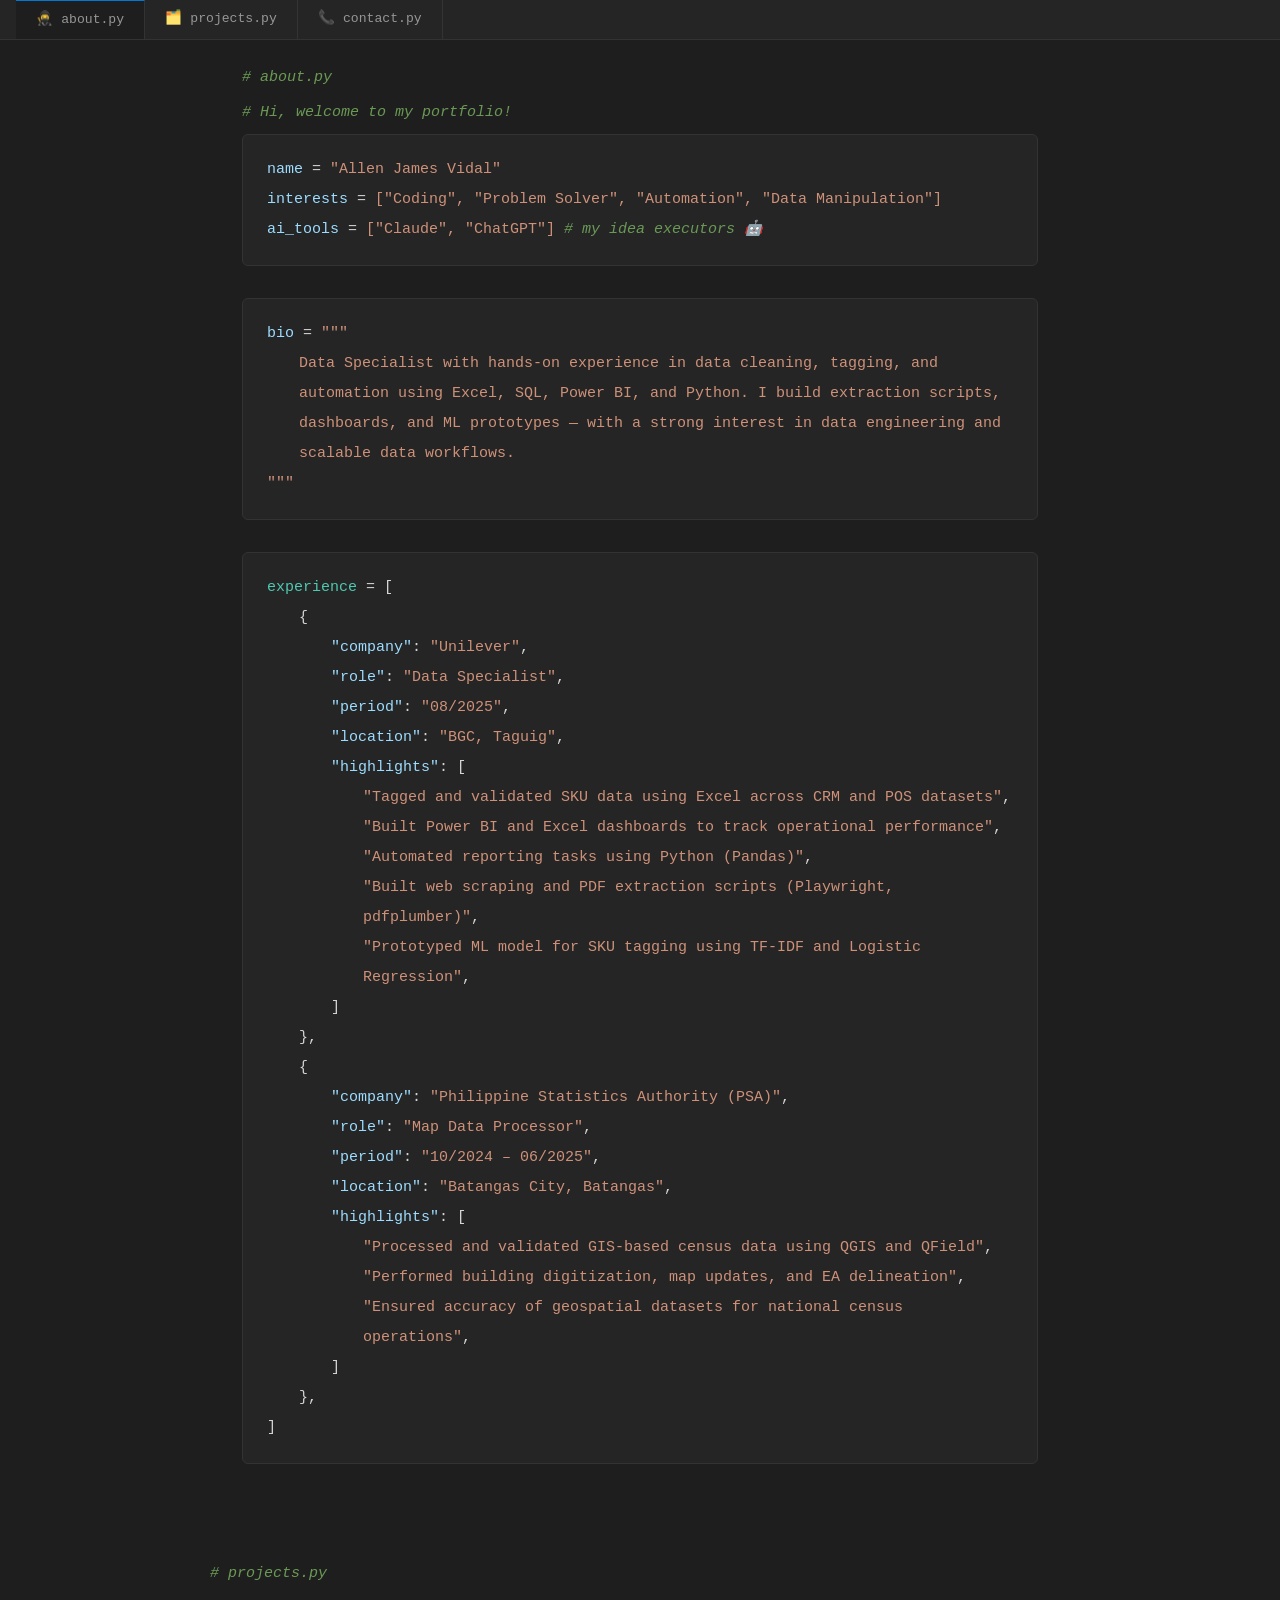
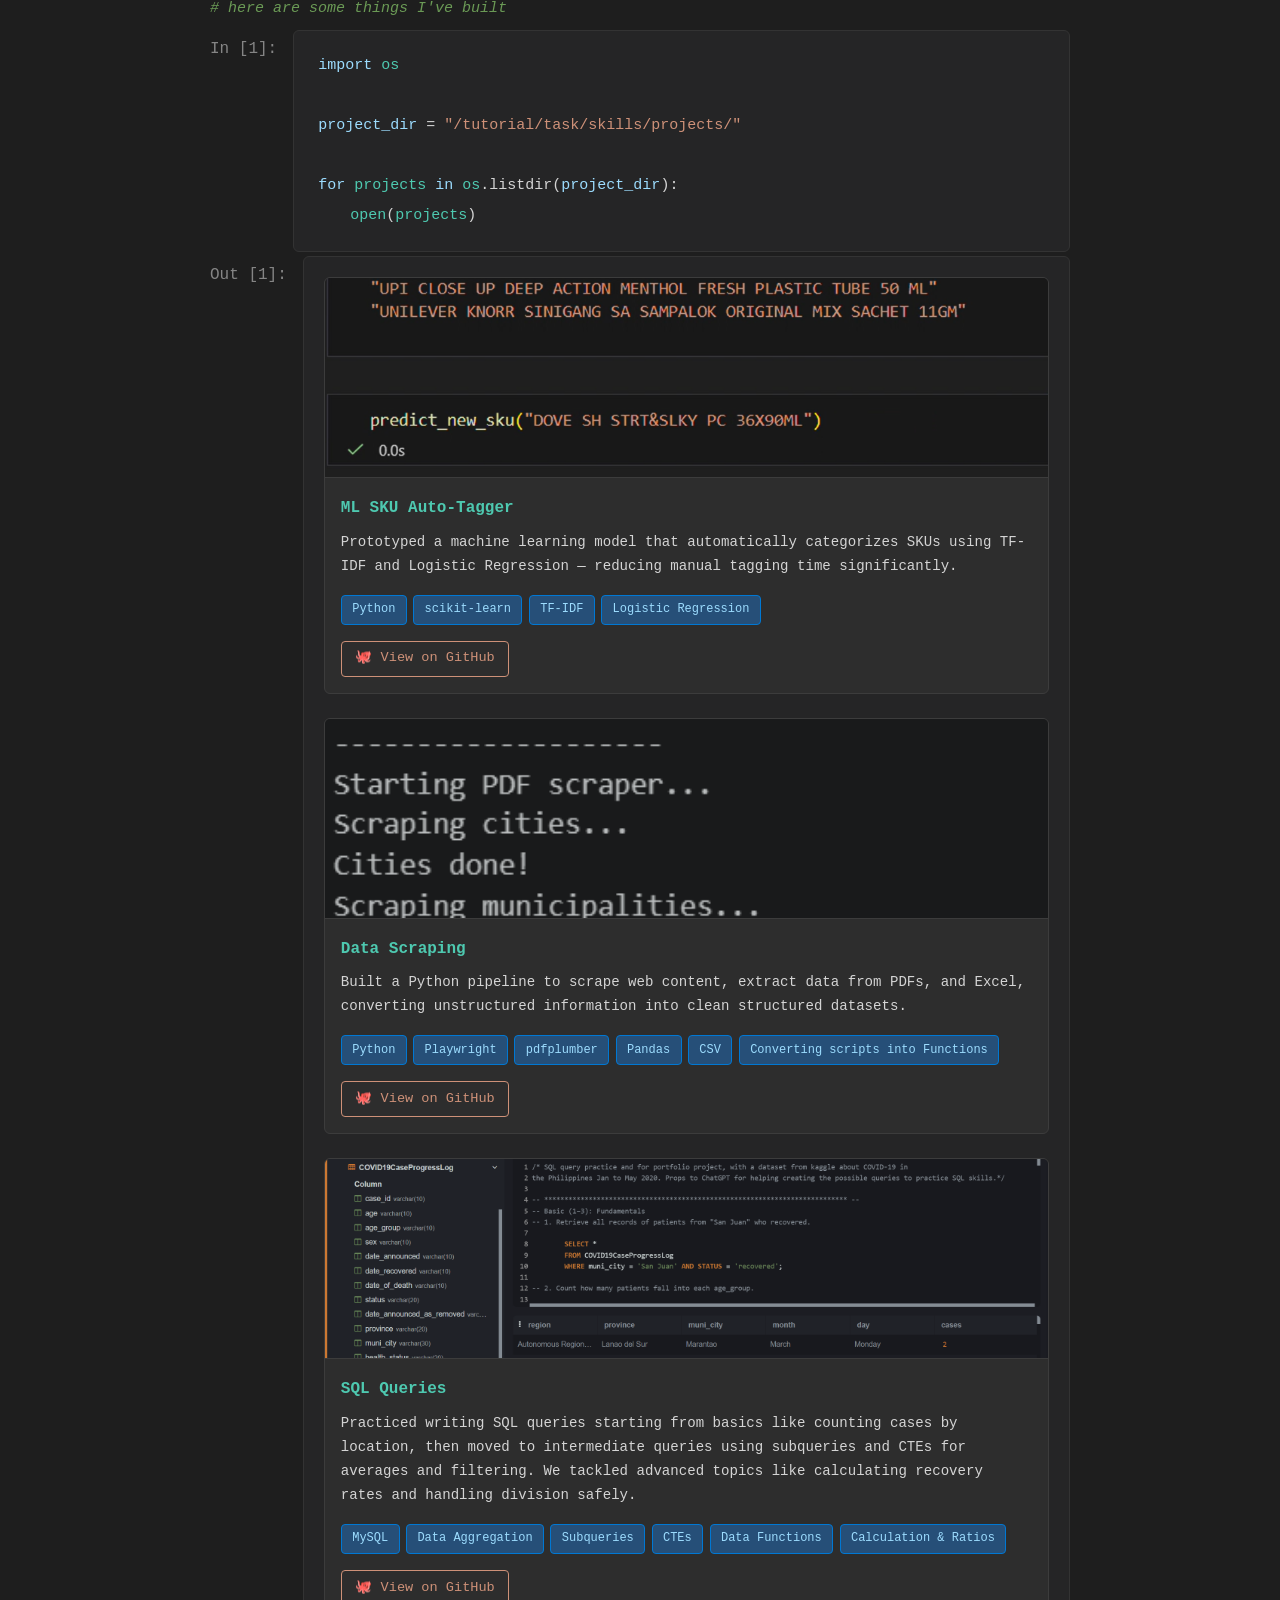
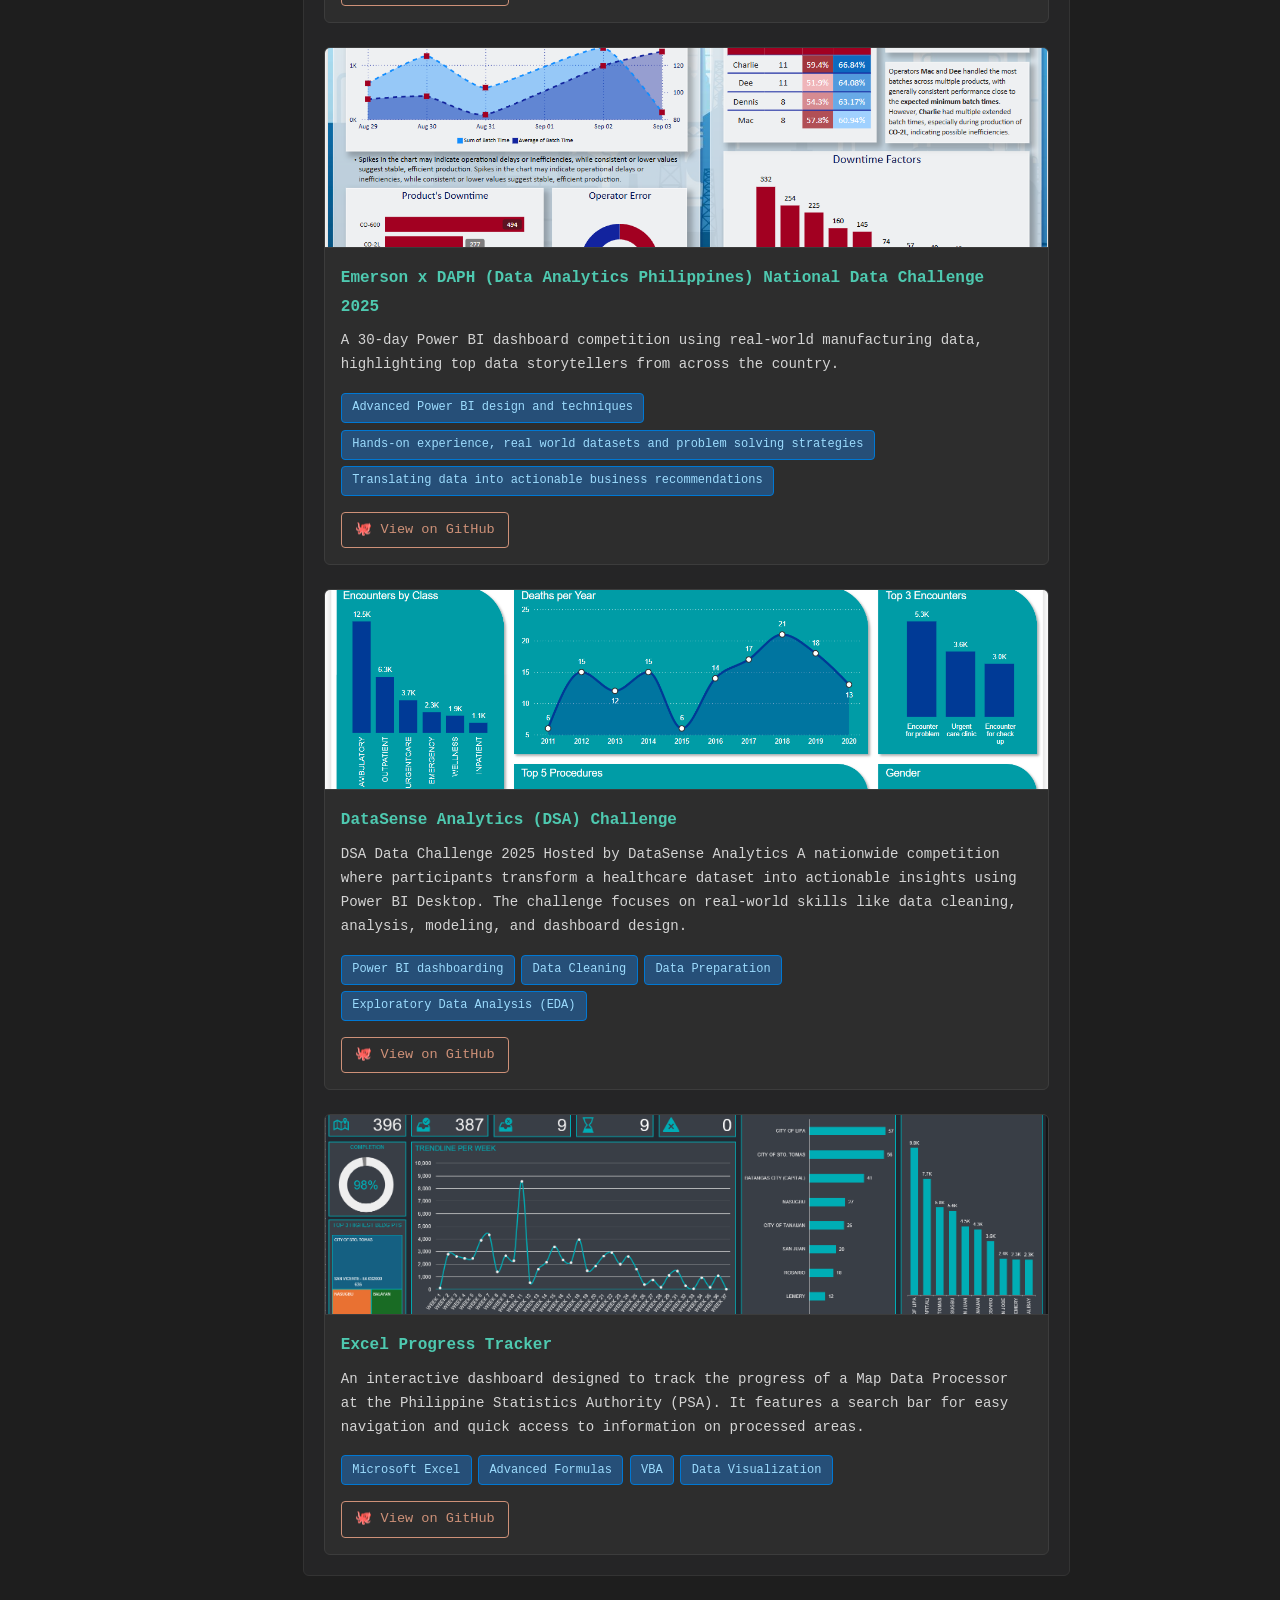
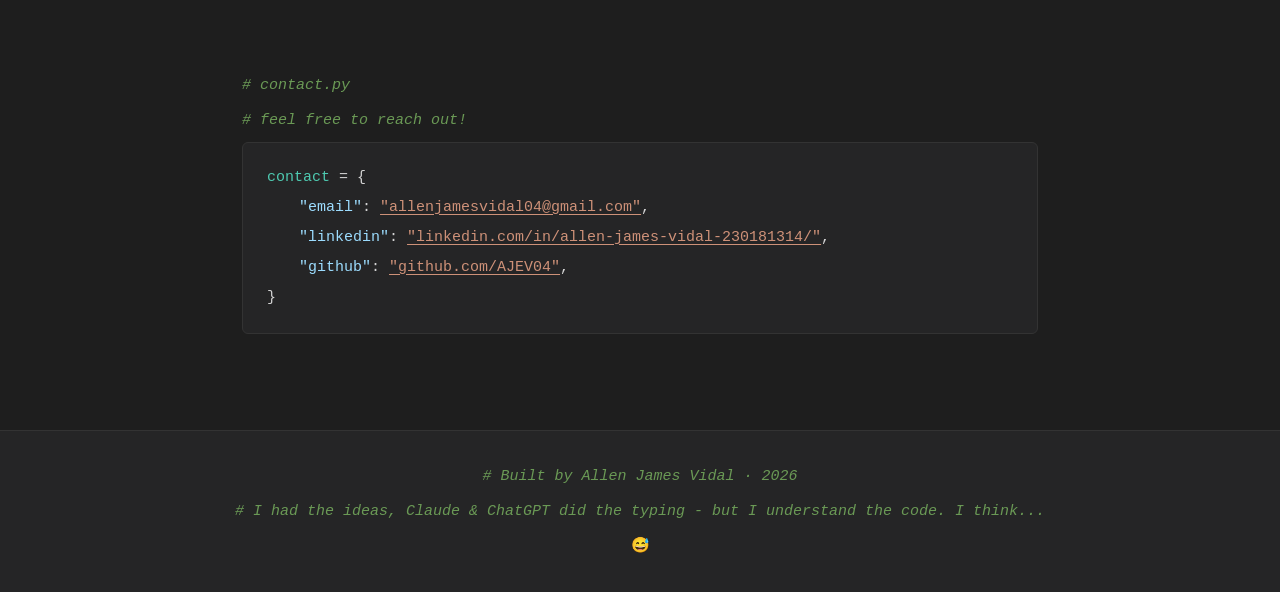
==== index.html @ 6282ac0d "Add files via upload" ====
<!DOCTYPE html>
<html lang="en">

<head>
  <meta charset="UTF-8">
  <meta name="viewport" content="width=device-width, initial-scale=1.0">
  <title>myPortfolio.py</title>
  <link rel="stylesheet" href="style.css">
</head>

<body>
  <nav>
    <div class="nav-tab active">
      <a href="#about"><span class="tab-icon">🥷 </span>about.py</a>
    </div>
    <div class="nav-tab">
      <a href="#projects"><span class="tab-icon">🗂️ </span>projects.py</a>
    </div>
    <div class="nav-tab">
      <a href="#contact"><span class="tab-icon">📞 </span>contact.py</a>
    </div>
  </nav>

  <!-- ABOUT -->
  <section id="about">

    <p class="comment"># about.py</p>
    <p class="comment"># Hi, welcome to my portfolio!</p>

    <div class="code-block">
      <p>
        <span class="keyword">name</span> = <span class="string">"Allen James Vidal"</span>
      </p>

      <p>
        <span class="keyword">interests</span> = <span class="string">["Coding", "Problem Solver", "Automation", "Data
          Manipulation"]</span>
      </p>

      <p>
        <span class="keyword">ai_tools</span> =
        <span class="string">["Claude", "ChatGPT"]</span>
        <span class="comment"> # my idea executors 🤖</span>
      </p>
    </div>

    <div class="code-block">
      <p><span class="keyword">bio</span> = <span class="string">"""</span></p>
      <p class="string indent">
        Data Specialist with hands-on experience in data cleaning, tagging,
        and automation using Excel, SQL, Power BI, and Python. I build
        extraction scripts, dashboards, and ML prototypes — with a strong
        interest in data engineering and scalable data workflows.
      </p>
      <p><span class="string">"""</span></p>
    </div>

    <div class="code-block">
      <p><span class="classname">experience</span> = [</p>

      <div class="indent">
        <p>{</p>
        <div class="indent">
          <p><span class="keyword">"company"</span>: <span class="string">"Unilever"</span>,</p>
          <p><span class="keyword">"role"</span>: <span class="string">"Data Specialist"</span>,</p>
          <p><span class="keyword">"period"</span>: <span class="string">"08/2025"</span>,</p>
          <p><span class="keyword">"location"</span>: <span class="string">"BGC, Taguig"</span>,</p>
          <p><span class="keyword">"highlights"</span>: [</p>
          <div class="indent">
            <p><span class="string">"Tagged and validated SKU data using Excel across CRM and POS datasets"</span>,</p>
            <p><span class="string">"Built Power BI and Excel dashboards to track operational performance"</span>,</p>
            <p><span class="string">"Automated reporting tasks using Python (Pandas)"</span>,</p>
            <p><span class="string">"Built web scraping and PDF extraction scripts (Playwright, pdfplumber)"</span>,</p>
            <p><span class="string">"Prototyped ML model for SKU tagging using TF-IDF and Logistic Regression"</span>,
            </p>
          </div>
          <p>]</p>
        </div>
        <p>},</p>

        <p>{</p>
        <div class="indent">
          <p><span class="keyword">"company"</span>: <span class="string">"Philippine Statistics Authority
              (PSA)"</span>,</p>
          <p><span class="keyword">"role"</span>: <span class="string">"Map Data Processor"</span>,</p>
          <p><span class="keyword">"period"</span>: <span class="string">"10/2024 – 06/2025"</span>,</p>
          <p><span class="keyword">"location"</span>: <span class="string">"Batangas City, Batangas"</span>,</p>
          <p><span class="keyword">"highlights"</span>: [</p>
          <div class="indent">
            <p><span class="string">"Processed and validated GIS-based census data using QGIS and QField"</span>,</p>
            <p><span class="string">"Performed building digitization, map updates, and EA delineation"</span>,</p>
            <p><span class="string">"Ensured accuracy of geospatial datasets for national census operations"</span>,</p>
          </div>
          <p>]</p>
        </div>
        <p>},</p>
      </div>

      <p>]</p>
    </div>
  </section>

  <!-- PROJECTS -->
  <section id="projects">

    <p class="comment"># projects.py</p>
    <p class="comment"># here are some things I've built</p>

    <div class="jupyter-cell">

      <div class="cell-input">
        <span class="cell-label">In [1]:</span>
        <div class="code-block">
          <p><span class="keyword">import</span> <span class="classname">os</span></p>
          <br>
          <p><span class="keyword">project_dir</span> = <span class="string">"/tutorial/task/skills/projects/"</span>
          </p>
          <br>
          <p><span class="keyword">for</span> <span class="classname">projects</span> <span class="keyword">in</span>
            <span class="classname">os</span>.listdir(<span class="keyword">project_dir</span>):
          </p>
          <div class="indent">
            <p><span class="classname">open</span>(<span class="classname">projects</span>)</p>
          </div>
        </div>
      </div>

      <div class="cell-output">
        <span class="cell-label">Out [1]:</span>
        <div class="output-box">

          <div class="project-card">
            <img src="img-vid/mlSkuAutoTagger.png" class="project-img" />
            <div class="project-info">
              <h3 class="project-title">ML SKU Auto-Tagger</h3>
              <p class="project-desc">Prototyped a machine learning model that automatically categorizes SKUs using
                TF-IDF and Logistic Regression — reducing manual tagging time significantly.</p>
              <div class="project-tags">
                <span class="tag">Python</span>
                <span class="tag">scikit-learn</span>
                <span class="tag">TF-IDF</span>
                <span class="tag">Logistic Regression</span>
              </div>
              <a href="https://github.com/yourusername" target="_blank" class="github-link">🐙 View on GitHub</a>
            </div>
          </div>

          <div class="project-card">
            <img src="img-vid/dataScraping.png" class="project-img" />
            <div class="project-info">
              <h3 class="project-title">Data Scraping</h3>
              <p class="project-desc">Built a Python pipeline to scrape web content, extract data from PDFs, and Excel,
                converting unstructured information into clean structured datasets.</p>
              <div class="project-tags">
                <span class="tag">Python</span>
                <span class="tag">Playwright</span>
                <span class="tag">pdfplumber</span>
                <span class="tag">Pandas</span>
                <span class="tag">CSV</span>
                <span class="tag">Converting scripts into Functions</span>
              </div>
              <a href="https://github.com/AJEV04/portfolioProjects/tree/main/projects/Data%20Scraping" target="_blank"
                class="github-link">🐙 View on GitHub</a>
            </div>
          </div>

          <div class="project-card">
            <img src="img-vid/sqlProj.png" class="project-img" />
            <div class="project-info">
              <h3 class="project-title">SQL Queries</h3>
              <p class="project-desc">Practiced writing SQL queries starting from basics like counting cases by
                location, then moved to intermediate queries using subqueries and CTEs for averages and filtering. We
                tackled advanced topics like calculating recovery rates and handling division safely.</p>
              <div class="project-tags">
                <span class="tag">MySQL</span>
                <span class="tag">Data Aggregation</span>
                <span class="tag">Subqueries</span>
                <span class="tag">CTEs</span>
                <span class="tag">Data Functions</span>
                <span class="tag">Calculation & Ratios</span>
              </div>
              <a href="https://github.com/AJEV04/portfolioProjects/tree/main/projects/SQL%20Queries" target="_blank"
                class="github-link">🐙 View on GitHub</a>
            </div>
          </div>

          <div class="project-card">
            <img src="img-vid/dashboardDaph.png" class="project-img" />
            <div class="project-info">
              <h3 class="project-title">Emerson x DAPH (Data Analytics Philippines) National Data Challenge 2025</h3>
              <p class="project-desc">A 30-day Power BI dashboard competition using real-world manufacturing data,
                highlighting top data storytellers from across the country.</p>
              <div class="project-tags">
                <span class="tag">Advanced Power BI design and techniques</span>
                <span class="tag">Hands-on experience, real world datasets and problem solving strategies</span>
                <span class="tag">Translating data into actionable business recommendations</span>
              </div>
              <a href="https://github.com/AJEV04/portfolioProjects/tree/main/projects/Emerson%20x%20DAPH%20(Data%20Analytics%20Philippines)%20National%20Data%20Challenge%202025"
                target="_blank" class="github-link">🐙 View on GitHub</a>
            </div>
          </div>

          <div class="project-card">
            <img src="img-vid/dashboardDsa.png" class="project-img" />
            <div class="project-info">
              <h3 class="project-title">DataSense Analytics (DSA) Challenge</h3>
              <p class="project-desc">DSA Data Challenge 2025 Hosted by DataSense Analytics A nationwide competition
                where participants transform a healthcare dataset into actionable insights using Power BI Desktop. The
                challenge focuses on real-world skills like data cleaning, analysis, modeling, and dashboard design.</p>
              <div class="project-tags">
                <span class="tag">Power BI dashboarding</span>
                <span class="tag">Data Cleaning</span>
                <span class="tag">Data Preparation</span>
                <span class="tag">Exploratory Data Analysis (EDA)</span>
              </div>
              <a href="https://github.com/AJEV04/portfolioProjects/tree/main/projects/DataSense%20Analytics%20(DSA)%20Challenge"
                target="_blank" class="github-link">🐙 View on GitHub</a>
            </div>
          </div>

          <div class="project-card">
            <img src="img-vid/dashboardCbms.png" class="project-img" />
            <div class="project-info">
              <h3 class="project-title">Excel Progress Tracker</h3>
              <p class="project-desc">An interactive dashboard designed to track the progress of a Map Data Processor at
                the Philippine Statistics Authority (PSA). It features a search bar for easy navigation and quick access
                to information on processed areas.</p>
              <div class="project-tags">
                <span class="tag">Microsoft Excel</span>
                <span class="tag">Advanced Formulas</span>
                <span class="tag">VBA</span>
                <span class="tag">Data Visualization</span>
              </div>
              <a href="https://github.com/AJEV04/portfolioProjects/tree/main/projects/Progress%20Tracker%20(CBMS)"
                target="_blank" class="github-link">🐙 View on GitHub</a>
            </div>
          </div>

        </div>
      </div>
    </div>
  </section>

  <!-- CONTACT -->
  <section id="contact">

    <p class="comment"># contact.py</p>
    <p class="comment"># feel free to reach out!</p>

    <div class="code-block">
      <p><span class="classname">contact</span> = {</p>
      <div class="indent">
        <p><span class="keyword">"email"</span>: <a href="mailto:allenjamesvidal04@gmail.com"
            class="string link">"allenjamesvidal04@gmail.com"</a>,</p>
        <p><span class="keyword">"linkedin"</span>: <a href="https://www.linkedin.com/in/allen-james-vidal-230181314/"
            target="_blank" class="string link">"linkedin.com/in/allen-james-vidal-230181314/"</a>,</p>
        <p><span class="keyword">"github"</span>: <a href="https://github.com/AJEV04" target="_blank"
            class="string link">"github.com/AJEV04"</a>,</p>
      </div>
      <p>}</p>
    </div>

  </section>

  <!-- FOOTER -->
  <footer>
    <p class="comment"># Built by Allen James Vidal · 2026</p>
    <p class="comment"># I had the ideas, Claude & ChatGPT did the typing - but I understand the code. I think...</p>
    <span>😅</span>
  </footer>
</body>

</html>
---- style.css ----
* {
  margin: 0;
  padding: 0;
  box-sizing: border-box;
}

html {
  scroll-behavior: smooth;
}

body {
  background-color: #1e1e1e;
  color: #d4d4d4;
  font-family: 'Courier New', monospace;
  font-size: 15px;
  line-height: 1.8;
}

a {
  text-decoration: none;
  color: inherit;
}

section {
  max-width: 860px;
  margin: 0 auto;
  padding: 4rem 2rem;
}

/* -- NAV -- */
nav {
  position: fixed;
  top: 0;
  left: 0;
  right: 0;
  z-index: 100;
  display: flex;
  align-items: center;
  background-color: #252526;
  border-bottom: 1px solid #333333;
  height: 40px;
  padding: 0 1rem;
}

.nav-tab {
  display: flex;
  align-items: center;
  gap: 0.4rem;
  padding: 0 1.25rem;
  height: 100%;
  font-size: 0.82rem;
  color: #969696;
  border-right: 1px solid #333333;
  cursor: pointer;
  transition: color 0.2s;
}

.nav-tab a {
  color: #969696;
  transition: color 0.2s;
}

.nav-tab a:hover {
  color: #d4d4d4;
}

.nav-tab.active {
  background-color: #1e1e1e;
  color: #d4d4d4;
  border-top: 1px solid #0078d4;
}

.tab-icon {
  font-size: 0.85rem;
}

/* -- SYNTAX COLORS -- */
.comment {
  color: #6a9955;
  font-style: italic;
  margin-bottom: 0.5rem;
}

.keyword {
  color: #9cdcfe;
}

.string {
  color: #ce9178;
}

.classname {
  color: #4ec9b0;
}

/* --CODE BLOCKS --*/
.code-block {
  background-color: #252526;
  border: 1px solid #333333;
  border-radius: 6px;
  padding: 1.25rem 1.5rem;
  margin-bottom: 2rem;
  line-height: 2;
}

.code-block p {
  word-break: break-word;
}

.string.indent {
  display: block;
  padding-left: 2rem;
  color: #ce9178;
}

.indent {
  padding-left: 2rem;
}

/* -- PROJECTS -- */
#projects {
  padding: 0;
}

.jupyter-cell {
  margin-bottom: 2rem;
}

.cell-input {
  display: flex;
  align-items: flex-start;
  gap: 1rem;
  margin-bottom: 0.25rem;
}

.cell-output {
  display: flex;
  align-items: flex-start;
  gap: 1rem;
}

.cell-label {
  color: #858585;
  font-size: 1rem;
  white-space: nowrap;
  padding-top: 0.3rem;
  min-width: 60px;
}

.cell-input .code-block {
  margin-bottom: 0;
  flex: 1;
}

.output-box {
  flex: 1;
  background-color: #252526;
  border: 1px solid #333333;
  border-radius: 6px;
  padding: 1.25rem;
  display: flex;
  flex-direction: column;
  gap: 1.5rem;
}

/* -- PROJECT CARD -- */
.project-card {
  background-color: #2d2d2d;
  border: 1px solid #3c3c3c;
  border-radius: 6px;
  overflow: hidden;
  transition: border-color 0.2s;
}

.project-card:hover {
  border-color: #0078d4;
}

.project-img {
  width: 100%;
  height: 200px;
  object-fit: cover;
  display: block;
  border-bottom: 1px solid #3c3c3c;
}

.project-info {
  padding: 1rem;
}

.project-title {
  color: #4ec9b0;
  font-size: 1rem;
  font-weight: bold;
  margin-bottom: 0.5rem;
}

.project-desc {
  color: #d4d4d4;
  font-size: 0.88rem;
  line-height: 1.7;
  margin-bottom: 1rem;
}

.project-tags {
  display: flex;
  flex-wrap: wrap;
  gap: 0.4rem;
  margin-bottom: 1rem;
}

.tag {
  background-color: #264f78;
  color: #9cdcfe;
  font-size: 0.75rem;
  padding: 0.2rem 0.65rem;
  border-radius: 4px;
  border: 1px solid #0078d4;
}

.github-link {
  display: inline-block;
  color: #ce9178;
  font-size: 0.85rem;
  border: 1px solid #ce9178;
  padding: 0.3rem 0.85rem;
  border-radius: 4px;
  transition: background 0.2s, color 0.2s;
}

.github-link:hover {
  background: #ce9178;
  color: #1e1e1e;
}

/* -- CONTACT -- */
.link {
  color: #ce9178;
  text-decoration: underline;
  text-underline-offset: 3px;
  transition: color 0.2s;
}

.link:hover {
  color: #f0a070;
}

/* -- FOOTER -- */
footer {
  text-align: center;
  padding: 2rem;
  border-top: 1px solid #333333;
  background-color: #252526;
}

/* -- SCROLLBAR -- */
::-webkit-scrollbar {
  width: 8px;
}

::-webkit-scrollbar-track {
  background: #1e1e1e;
}

::-webkit-scrollbar-thumb {
  background: #424242;
  border-radius: 4px;
}

::-webkit-scrollbar-thumb:hover {
  background: #555555;
}
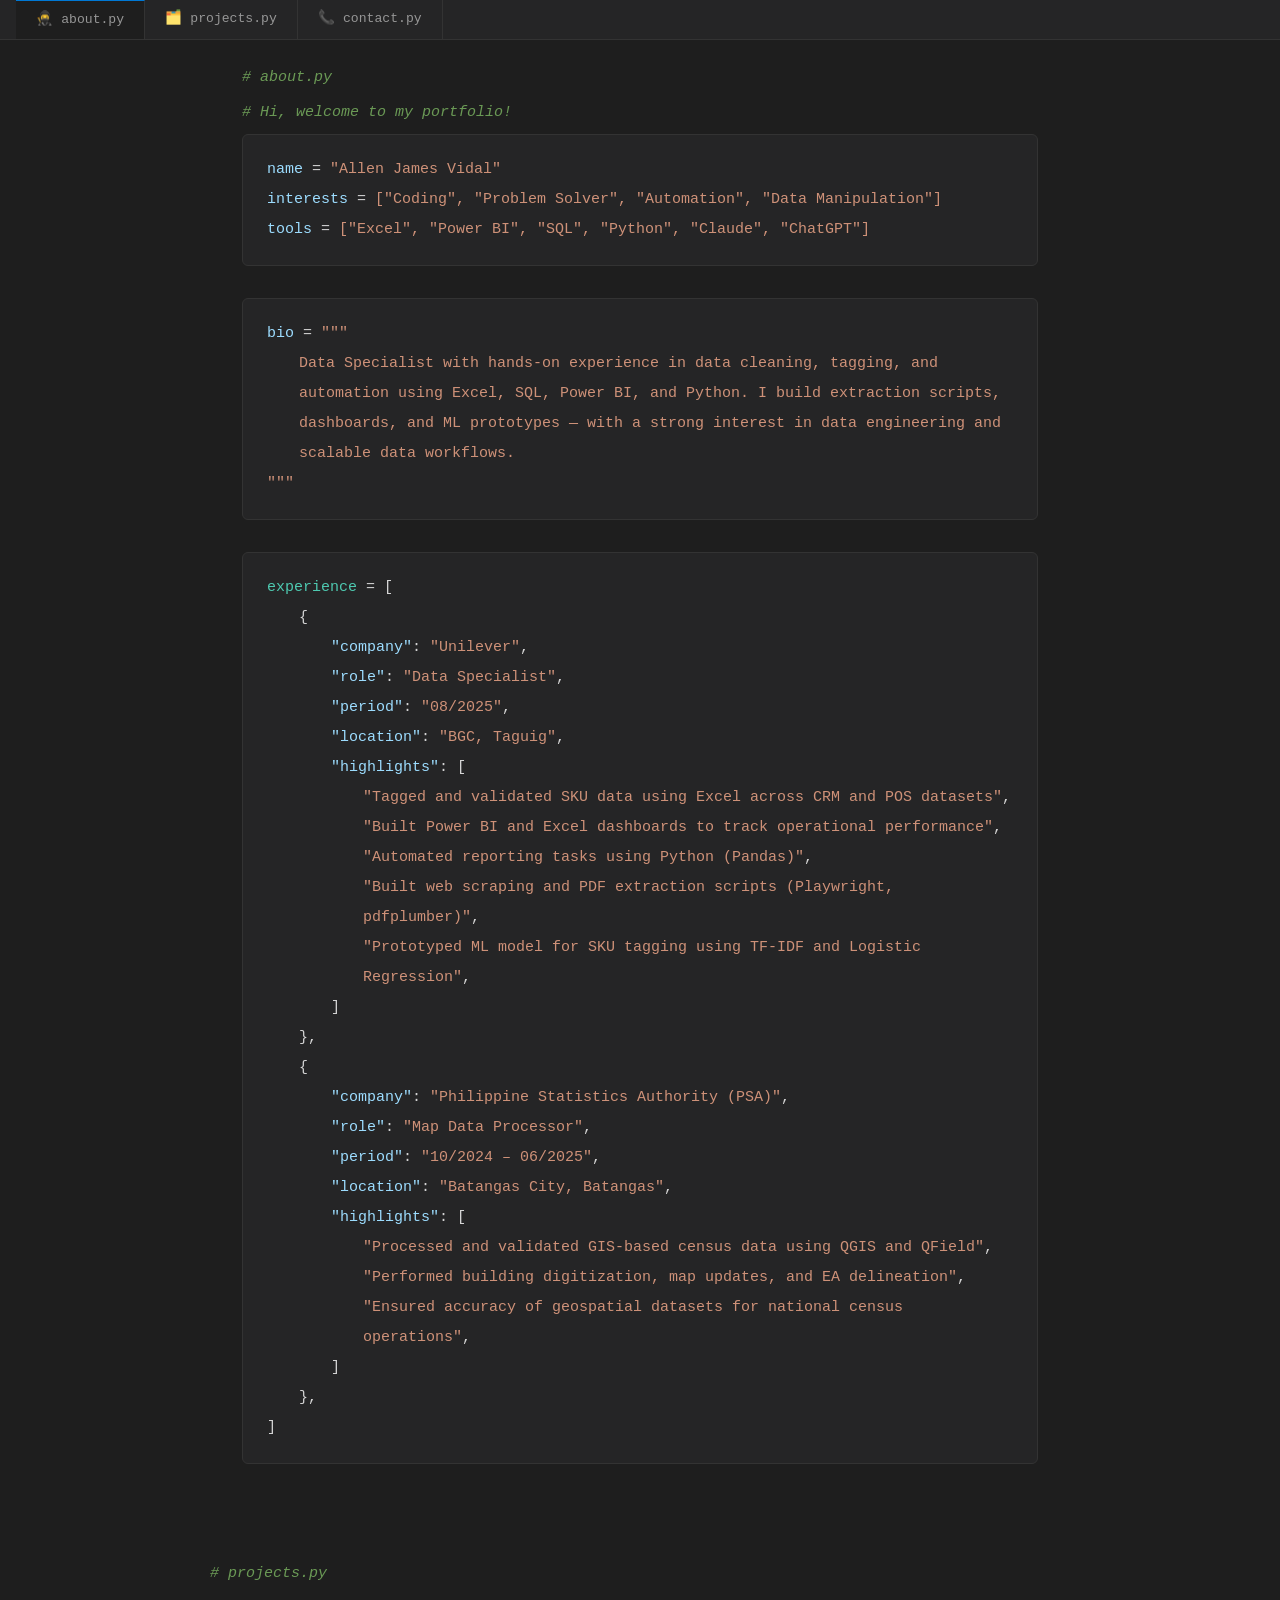
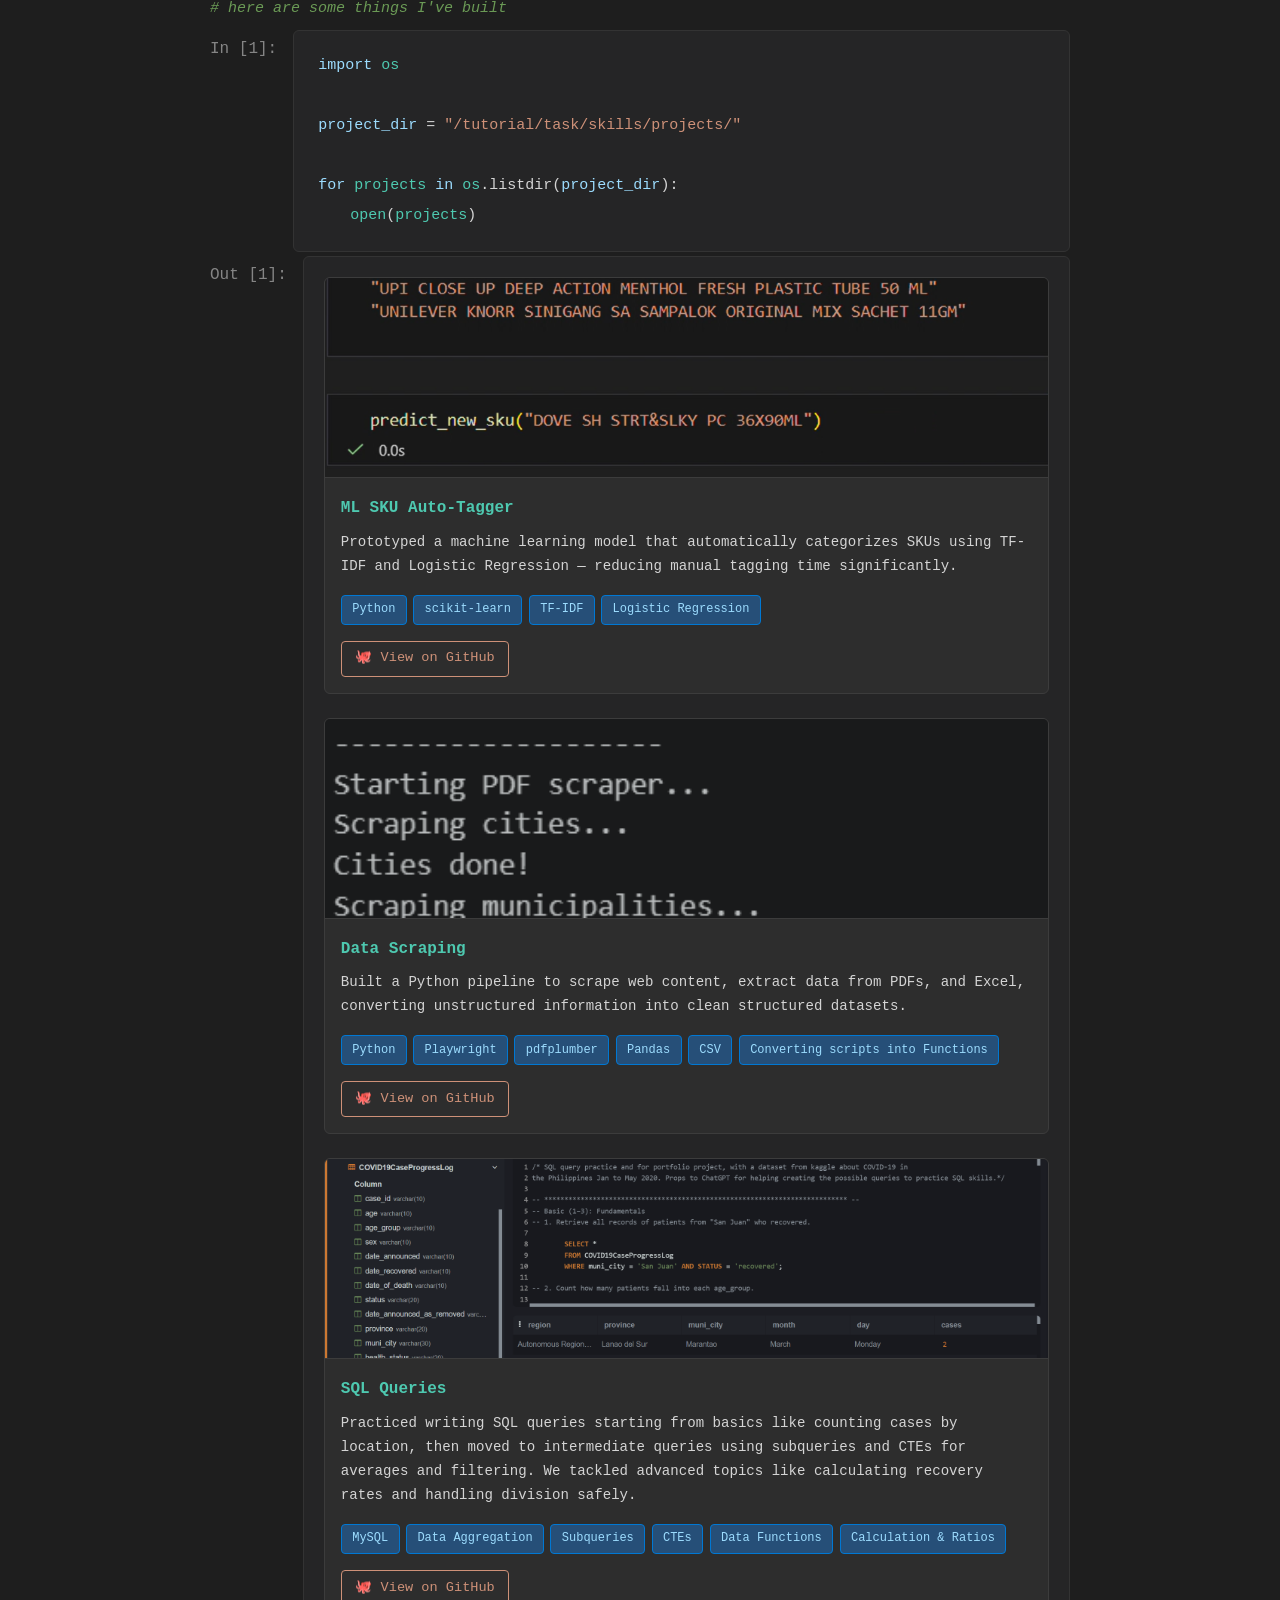
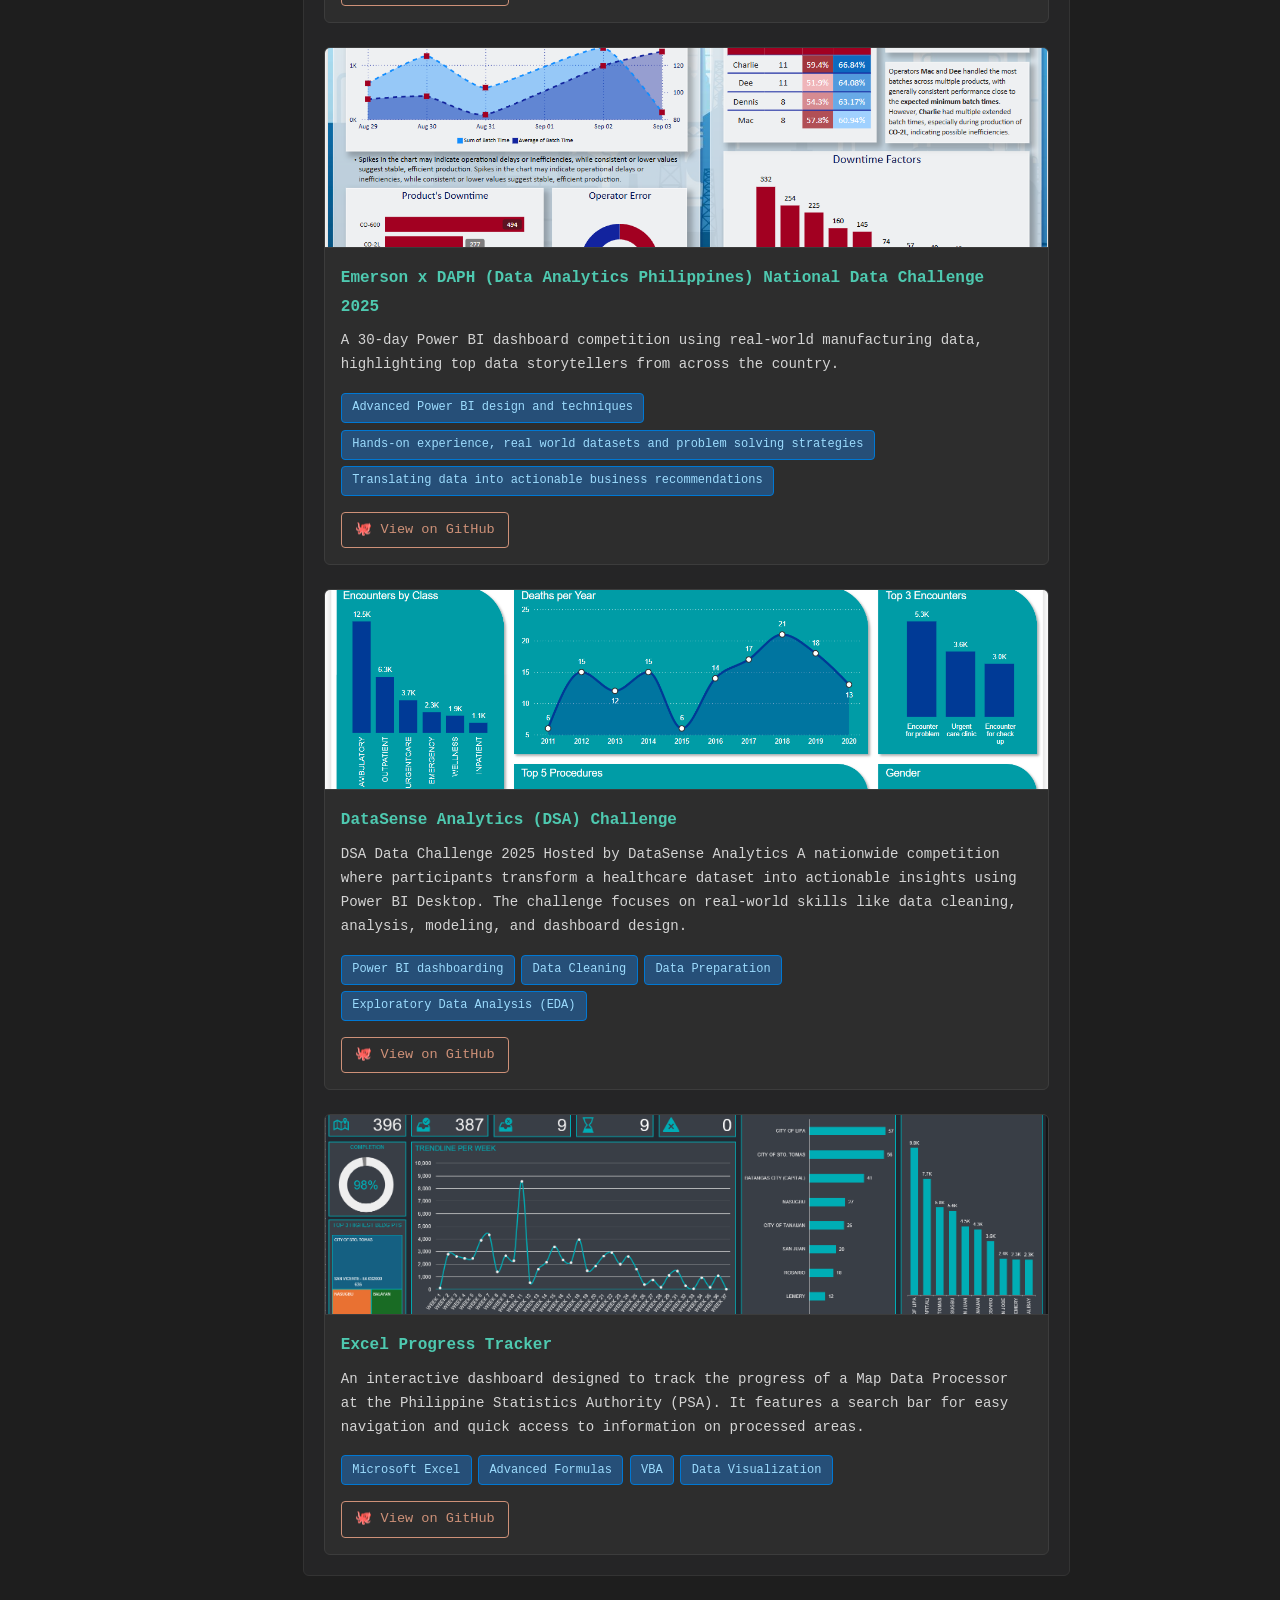
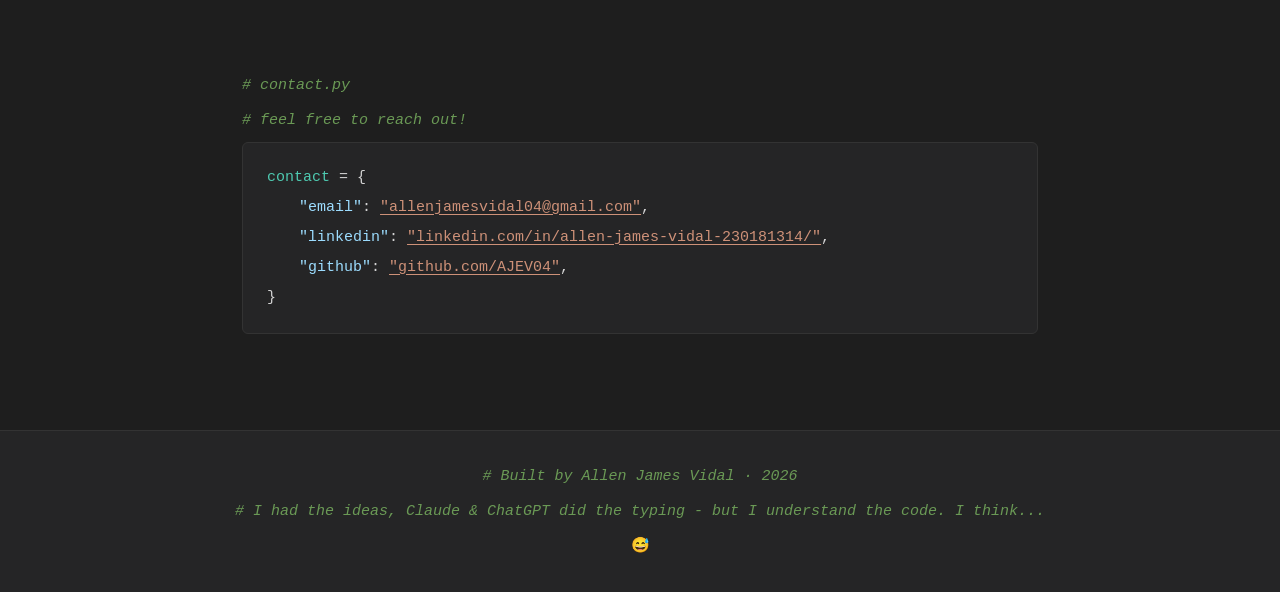
==== commit a5a579eb: "Update index.html" ====
--- a/index.html
+++ b/index.html
@@ -38,9 +38,8 @@
       </p>
 
       <p>
-        <span class="keyword">ai_tools</span> =
-        <span class="string">["Claude", "ChatGPT"]</span>
-        <span class="comment"> # my idea executors 🤖</span>
+        <span class="keyword">tools</span> =
+        <span class="string">["Excel", "Power BI", "SQL", "Python", "Claude", "ChatGPT"]</span>
       </p>
     </div>
 
@@ -270,4 +269,4 @@
   </footer>
 </body>
 
-</html>+</html>
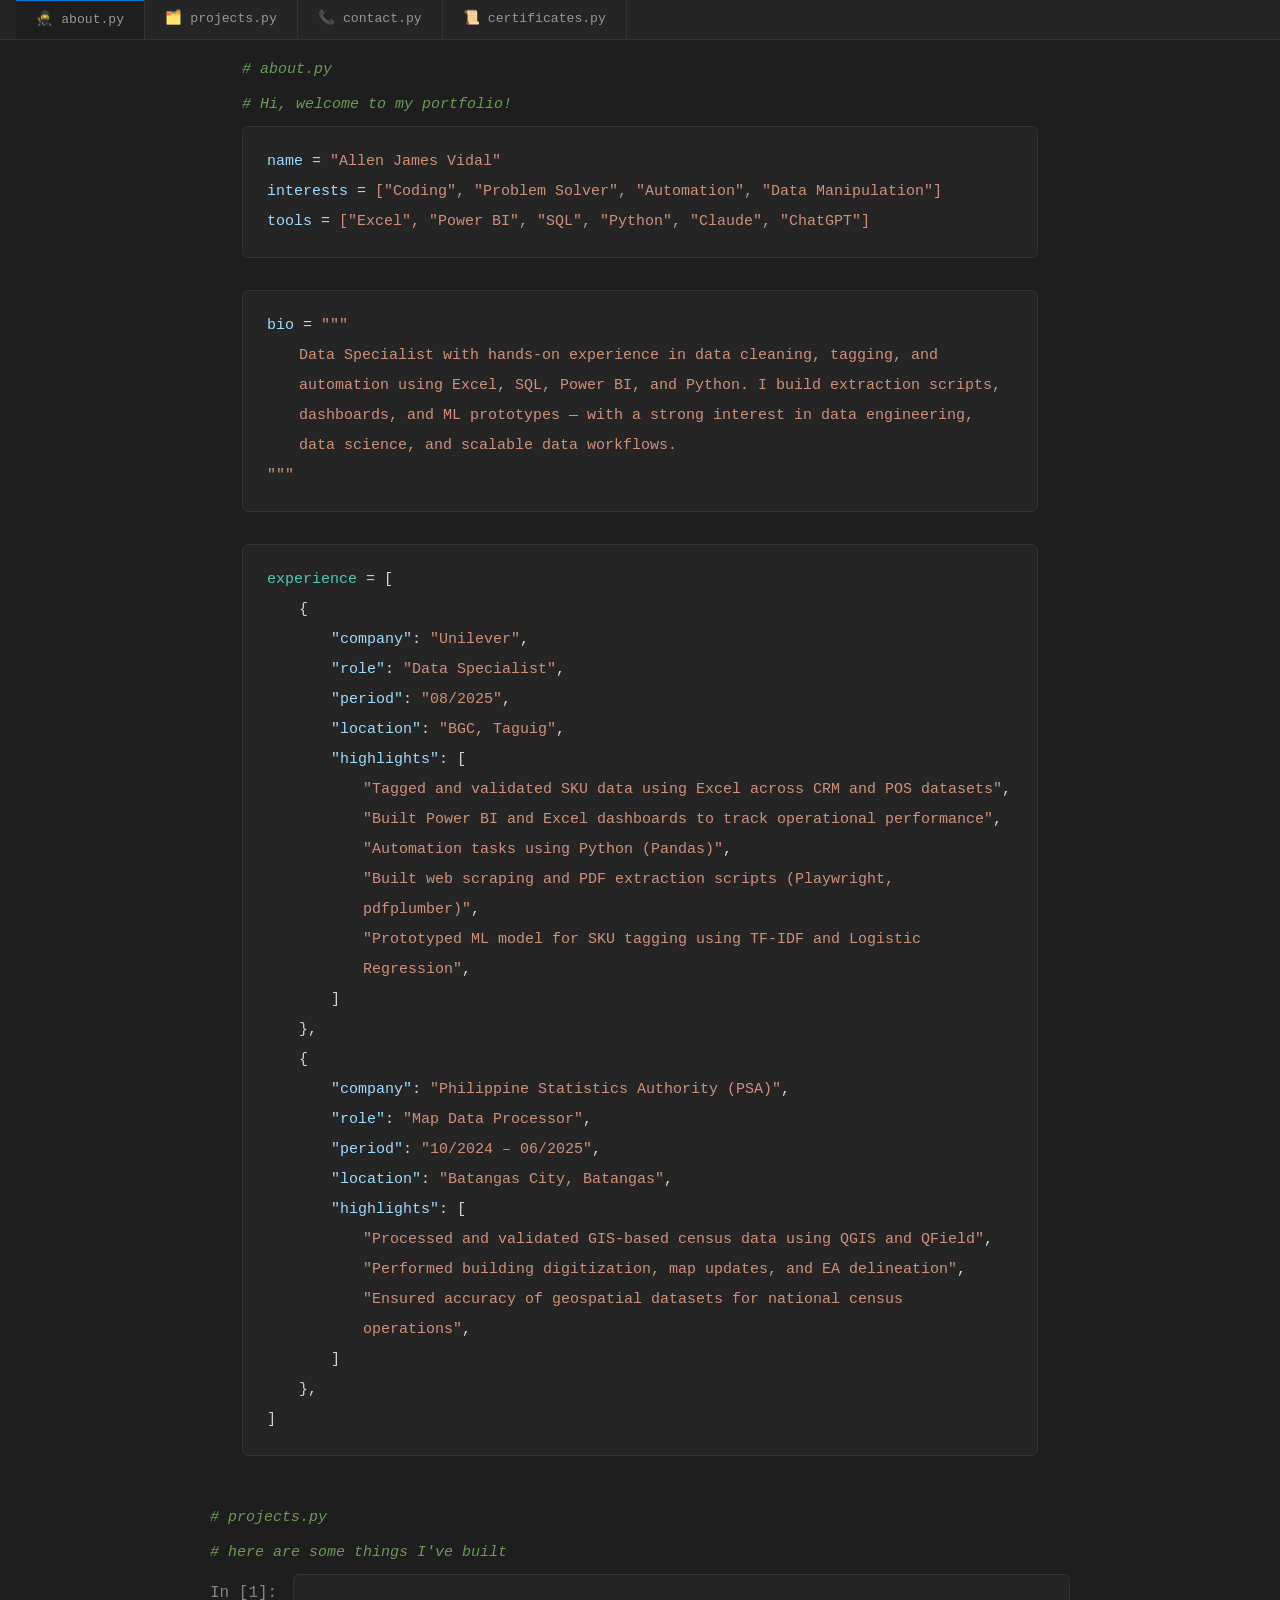
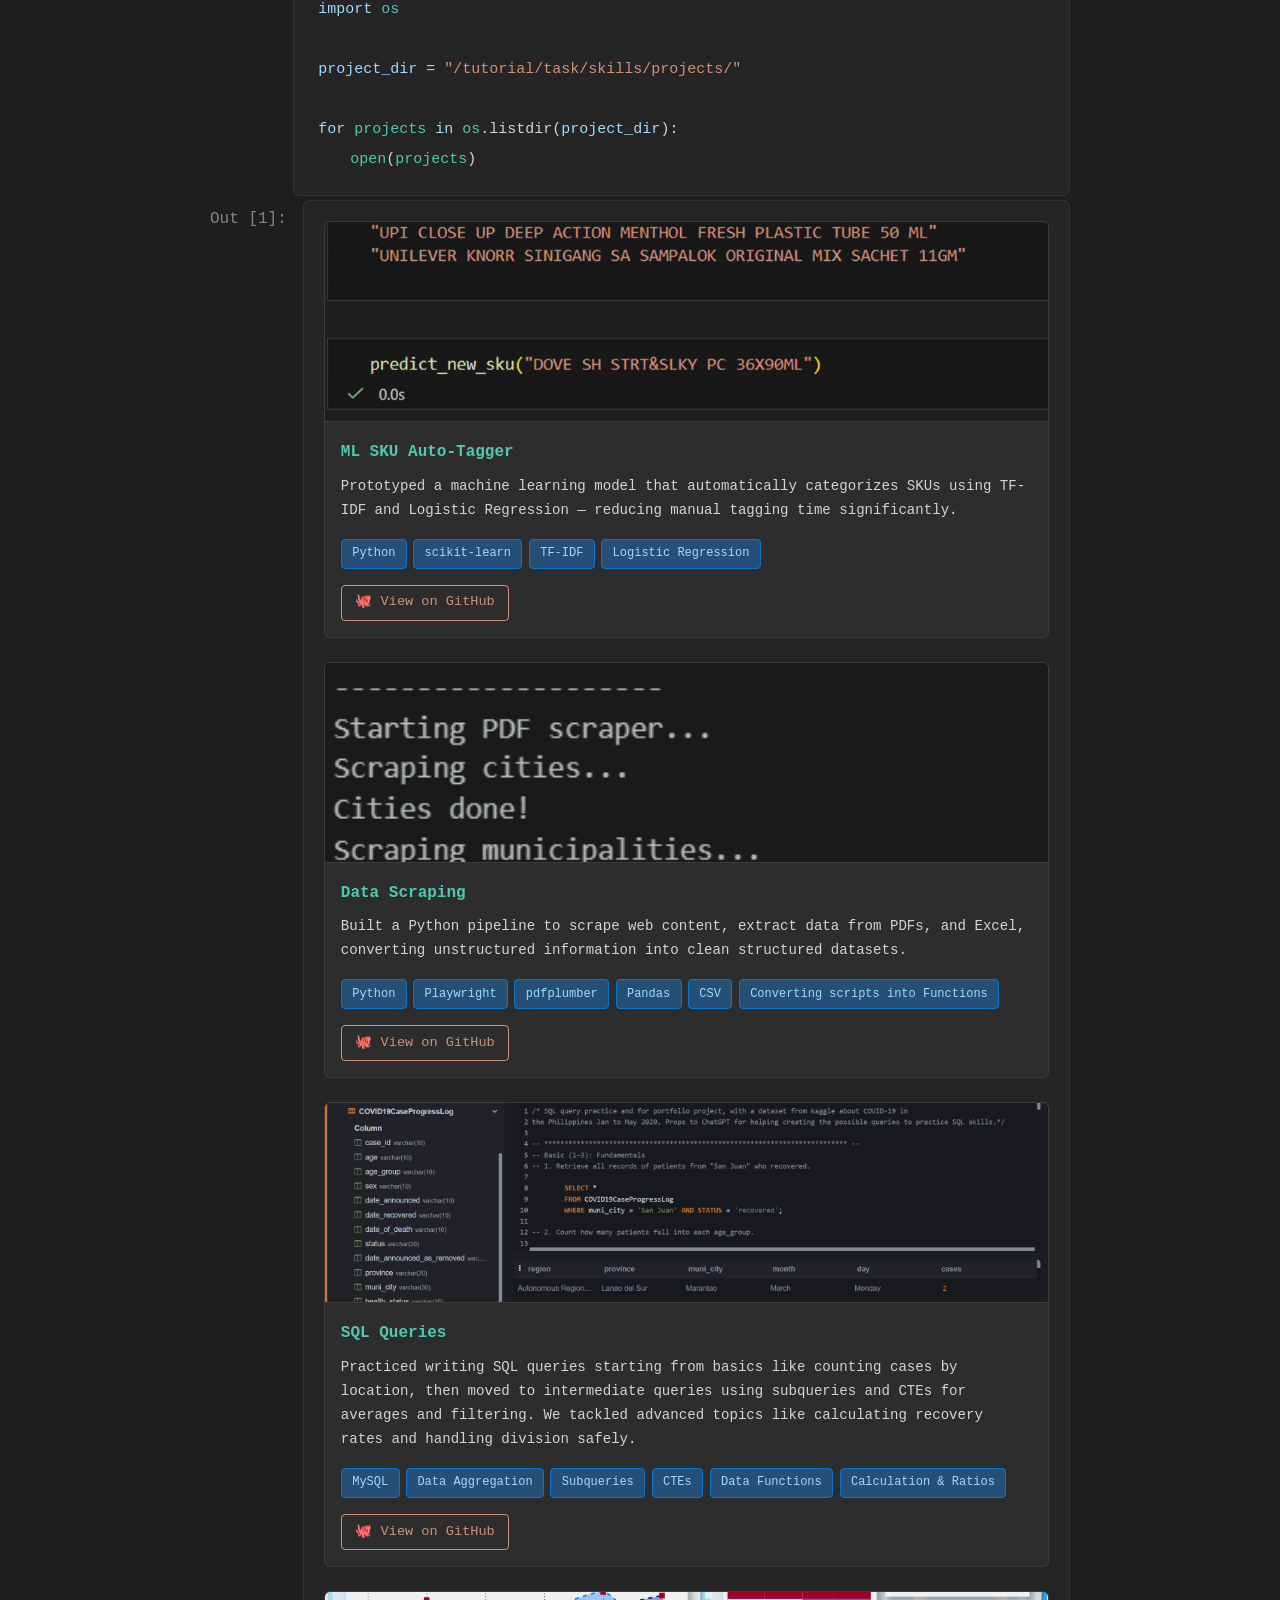
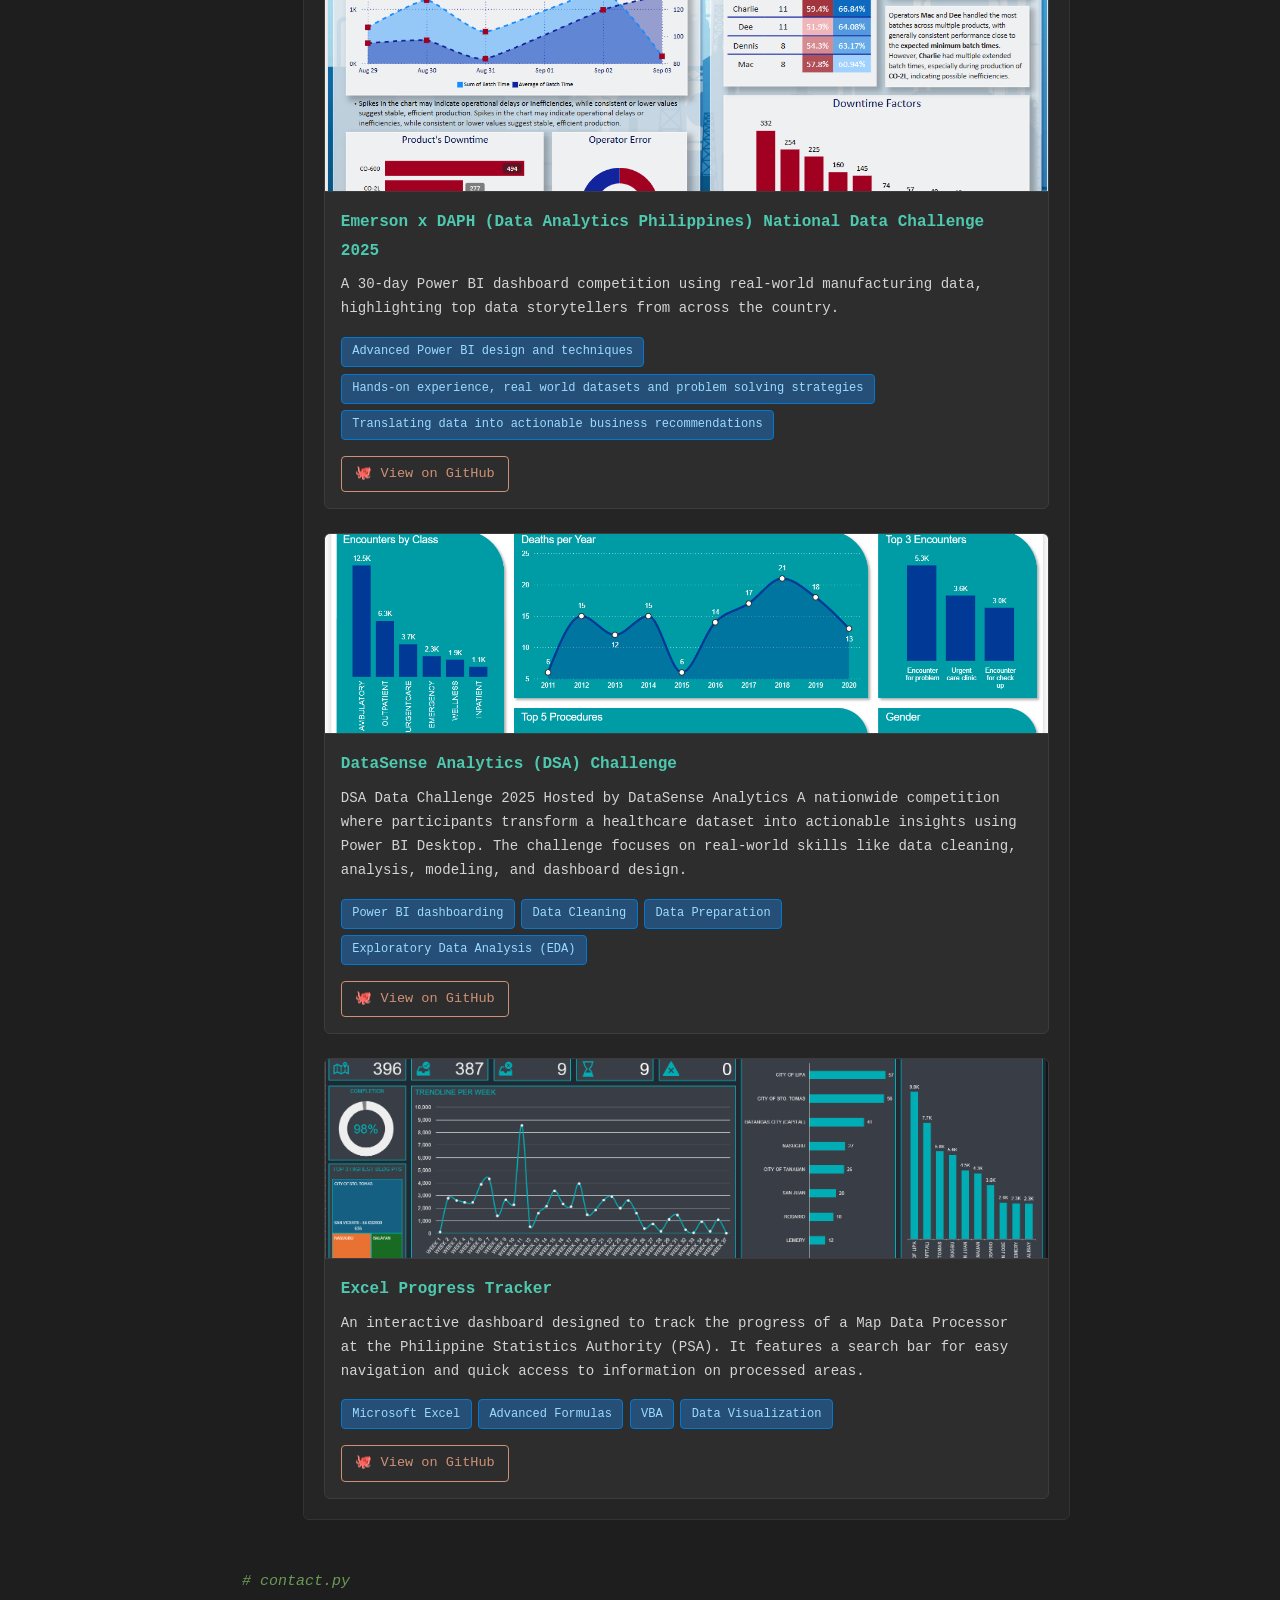
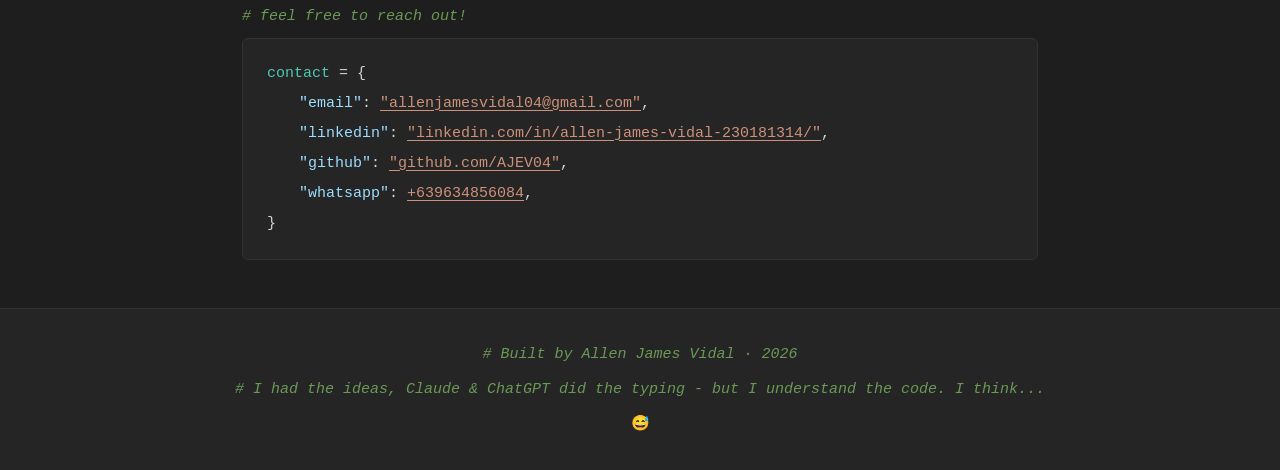
==== commit 0beb5ef6: "Add files via upload" ====
--- a/index.html
+++ b/index.html
@@ -19,12 +19,15 @@
     <div class="nav-tab">
       <a href="#contact"><span class="tab-icon">📞 </span>contact.py</a>
     </div>
+    <div class="nav-tab">
+      <a href="certificates.html"><span class="tab-icon">📜 </span>certificates.py</a>
+    </div>
   </nav>
 
   <!-- ABOUT -->
   <section id="about">
 
-    <p class="comment"># about.py</p>
+    <p class="comment top"># about.py</p>
     <p class="comment"># Hi, welcome to my portfolio!</p>
 
     <div class="code-block">
@@ -49,7 +52,7 @@
         Data Specialist with hands-on experience in data cleaning, tagging,
         and automation using Excel, SQL, Power BI, and Python. I build
         extraction scripts, dashboards, and ML prototypes — with a strong
-        interest in data engineering and scalable data workflows.
+        interest in data engineering, data science, and scalable data workflows.
       </p>
       <p><span class="string">"""</span></p>
     </div>
@@ -68,7 +71,7 @@
           <div class="indent">
             <p><span class="string">"Tagged and validated SKU data using Excel across CRM and POS datasets"</span>,</p>
             <p><span class="string">"Built Power BI and Excel dashboards to track operational performance"</span>,</p>
-            <p><span class="string">"Automated reporting tasks using Python (Pandas)"</span>,</p>
+            <p><span class="string">"Automation tasks using Python (Pandas)"</span>,</p>
             <p><span class="string">"Built web scraping and PDF extraction scripts (Playwright, pdfplumber)"</span>,</p>
             <p><span class="string">"Prototyped ML model for SKU tagging using TF-IDF and Logistic Regression"</span>,
             </p>
@@ -140,7 +143,8 @@
                 <span class="tag">TF-IDF</span>
                 <span class="tag">Logistic Regression</span>
               </div>
-              <a href="https://github.com/yourusername" target="_blank" class="github-link">🐙 View on GitHub</a>
+              <a href="https://github.com/AJEV04/portfolioProjects/tree/main/projects/ML%20SKU%20Auto-Tagger"
+                target="_blank" class="github-link">🐙 View on GitHub</a>
             </div>
           </div>
 
@@ -255,6 +259,7 @@
             target="_blank" class="string link">"linkedin.com/in/allen-james-vidal-230181314/"</a>,</p>
         <p><span class="keyword">"github"</span>: <a href="https://github.com/AJEV04" target="_blank"
             class="string link">"github.com/AJEV04"</a>,</p>
+        <p><span class="keyword">"whatsapp"</span>: <span class="string link">+639634856084</span>,</p>
       </div>
       <p>}</p>
     </div>
@@ -269,4 +274,4 @@
   </footer>
 </body>
 
-</html>
+</html>
--- a/style.css
+++ b/style.css
@@ -24,7 +24,7 @@
 section {
   max-width: 860px;
   margin: 0 auto;
-  padding: 4rem 2rem;
+  padding: 1rem 2rem;
 }
 
 /* -- NAV -- */
@@ -75,6 +75,10 @@
 }
 
 /* -- SYNTAX COLORS -- */
+.top {
+  margin-top: 2.5rem;
+}
+
 .comment {
   color: #6a9955;
   font-style: italic;
@@ -269,4 +273,31 @@
 
 ::-webkit-scrollbar-thumb:hover {
   background: #555555;
-}+}
+
+/* -- CERTIFICATES -- */
+.cert-item {
+  margin-bottom: 1.5rem;
+}
+
+.cert-img {
+  width: 100%;
+  max-width: 500px;
+  border-radius: 6px;
+  border: 1px solid #3c3c3c;
+  margin: 0.75rem auto;
+  display: block;
+  transition: border-color 0.2s;
+}
+
+.cert-img:hover {
+  border-color: #0078d4;
+}
+
+#certificates .code-block:hover {
+  border-color: #0078d4;
+}
+
+/* .output-box:hover {
+  border-color: #0078d4;
+} */
